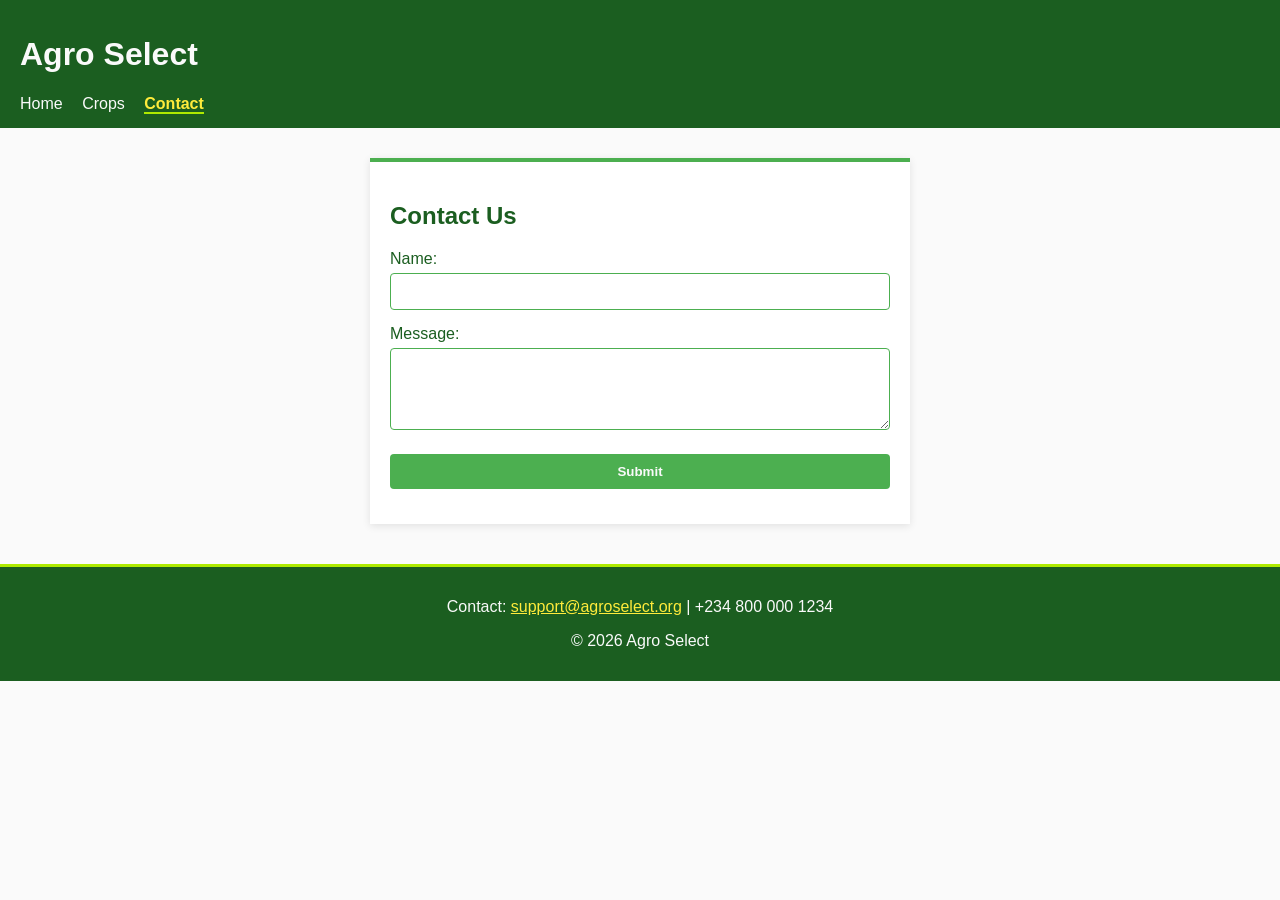
==== index.html @ be763e2f "Add AgroSelect contact page" ====
<!DOCTYPE html>
<html lang="en">
<head>
  <meta charset="UTF-8">
  <meta name="viewport" content="width=device-width, initial-scale=1.0">
  <title>Contact - Agro Select</title>
  <style>
    body {
      font-family: sans-serif;
      margin: 0;
      padding: 0;
      background-color: #FAFAFA;
      color: #1B5E20;
    }
    
    /* Header Shell */
    header {
      background-color: #1B5E20;
      color: #FAFAFA;
      padding: 15px 20px;
    }
    nav a {
      color: #FAFAFA;
      margin-right: 15px;
      text-decoration: none;
    }
    nav a.active {
      color: #FFEB3B;
      font-weight: bold;
      border-bottom: 2px solid #AEEA00;
    }

    /* Content Area */
    main {
      padding: 20px;
      max-width: 500px;
      margin: 30px auto;
      background-color: #ffffff;
      border-top: 4px solid #4CAF50;
      box-shadow: 0 2px 8px rgba(0,0,0,0.1);
    }
    h2 {
      color: #1B5E20;
    }
    input, textarea, button {
      width: 100%;
      margin-top: 5px;
      margin-bottom: 15px;
      padding: 10px;
      box-sizing: border-box;
      border: 1px solid #4CAF50;
      border-radius: 4px;
    }
    button {
      background-color: #4CAF50;
      color: #FAFAFA;
      font-weight: bold;
      border: none;
      cursor: pointer;
    }
    button:hover {
      background-color: #AEEA00;
      color: #1B5E20;
    }

    /* Footer Shell */
    footer {
      background-color: #1B5E20;
      color: #FAFAFA;
      text-align: center;
      padding: 15px;
      margin-top: 40px;
      border-top: 3px solid #AEEA00;
    }
    footer a {
      color: #FFEB3B;
    }
  </style>
</head>
<body>

  <!-- Shared Header Shell -->
  <header>
    <h1>Agro Select</h1>
    <nav>
      <a href="index.html">Home</a>
      <a href="crops.html">Crops</a>
      <a href="contact.html" class="active">Contact</a>
    </nav>
  </header>

  <!-- Contact Page Content -->
  <main>
    <h2>Contact Us</h2>
    <form>
      <label for="name">Name:</label>
      <input type="text" id="name" required>

      <label for="message">Message:</label>
      <textarea id="message" rows="4" required></textarea>

      <button type="submit">Submit</button>
    </form>
  </main>

  <!-- Shared Footer Shell -->
  <footer>
    <p>Contact: <a href="mailto:support@agroselect.org">support@agroselect.org</a> | +234 800 000 1234</p>
    <p>&copy; 2026 Agro Select</p>
  </footer>

</body>
</html>
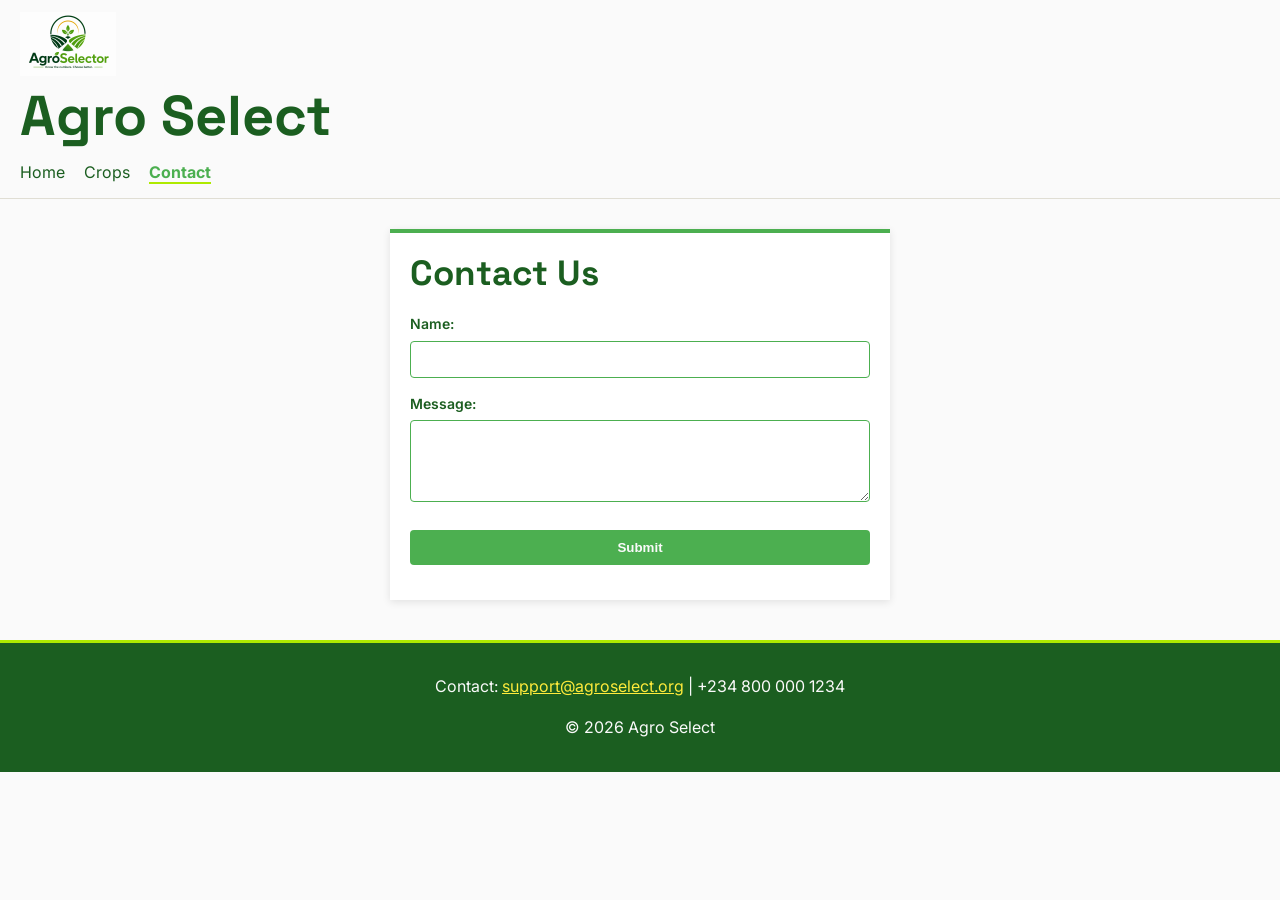
==== commit 33ac1514: "Apply AgroSelect brand system Update the index and crop details pages with the approved palette, typ" ====
--- a/index.html
+++ b/index.html
@@ -4,30 +4,56 @@
   <meta charset="UTF-8">
   <meta name="viewport" content="width=device-width, initial-scale=1.0">
   <title>Contact - Agro Select</title>
+    <link rel="preconnect" href="https://fonts.googleapis.com">
+    <link rel="preconnect" href="https://fonts.gstatic.com" crossorigin>
+    <link href="https://fonts.googleapis.com/css2?family=Inter:wght@400;500;600;700&family=Space+Grotesk:wght@500;600;700&display=swap" rel="stylesheet">
   <style>
+      :root {
+        --deep-green: #1B5E20;
+        --mid-green: #4CAF50;
+        --lime: #AEEA00;
+        --yellow: #FFEB3B;
+        --paper: #FAFAFA;
+        --ink: #14150F;
+        --muted: #5F6158;
+      }
+
+      * {
+        box-sizing: border-box;
+      }
+
     body {
-      font-family: sans-serif;
+        font-family: 'Inter', sans-serif;
       margin: 0;
       padding: 0;
-      background-color: #FAFAFA;
-      color: #1B5E20;
+        background-color: var(--paper);
+        color: var(--ink);
+        line-height: 1.6;
     }
     
     /* Header Shell */
     header {
-      background-color: #1B5E20;
-      color: #FAFAFA;
-      padding: 15px 20px;
+      background-color: var(--paper);
+      border-bottom: 1px solid #E0DED4;
+      padding: 12px 20px;
+     }
+     header h1 {
+      color: var(--deep-green);
+      font-family: 'Space Grotesk', sans-serif;
+      font-size: 56px;
+      line-height: 1.15;
+      margin: 0 0 12px;
     }
     nav a {
-      color: #FAFAFA;
+      color: var(--deep-green);
+      font-size: 16px;
       margin-right: 15px;
       text-decoration: none;
     }
     nav a.active {
-      color: #FFEB3B;
+      color: var(--mid-green);
       font-weight: bold;
-      border-bottom: 2px solid #AEEA00;
+      border-bottom: 2px solid var(--lime);
     }
 
     /* Content Area */
@@ -36,55 +62,84 @@
       max-width: 500px;
       margin: 30px auto;
       background-color: #ffffff;
-      border-top: 4px solid #4CAF50;
+        border-top: 4px solid var(--mid-green);
       box-shadow: 0 2px 8px rgba(0,0,0,0.1);
     }
     h2 {
-      color: #1B5E20;
+        color: var(--deep-green);
+        font-family: 'Space Grotesk', sans-serif;
+        font-size: 35px;
+        line-height: 1.15;
+        margin: 0 0 20px;
     }
-    input, textarea, button {
+      label {
+        color: var(--deep-green);
+        display: block;
+        font-size: 14px;
+        font-weight: 600;
+      }
+      input, textarea, button {
       width: 100%;
       margin-top: 5px;
       margin-bottom: 15px;
       padding: 10px;
       box-sizing: border-box;
-      border: 1px solid #4CAF50;
+        border: 1px solid var(--mid-green);
       border-radius: 4px;
     }
     button {
-      background-color: #4CAF50;
-      color: #FAFAFA;
+        background-color: var(--mid-green);
+        color: var(--paper);
       font-weight: bold;
       border: none;
       cursor: pointer;
     }
     button:hover {
-      background-color: #AEEA00;
-      color: #1B5E20;
+        background-color: var(--lime);
+        color: var(--deep-green);
     }
 
     /* Footer Shell */
     footer {
-      background-color: #1B5E20;
-      color: #FAFAFA;
+        background-color: var(--deep-green);
+        color: var(--paper);
       text-align: center;
       padding: 15px;
       margin-top: 40px;
-      border-top: 3px solid #AEEA00;
+        border-top: 3px solid var(--lime);
     }
     footer a {
-      color: #FFEB3B;
+        color: var(--yellow);
     }
+
+      .brand-mark {
+        display: block;
+        height: 64px;
+        margin-bottom: 8px;
+        object-fit: contain;
+        object-position: left center;
+        width: 140px;
+      }
+
+      @media (max-width: 480px) {
+        header h1 {
+          font-size: 40px;
+        }
+        h2 {
+          font-size: 30px;
+        }
+      }
   </style>
 </head>
 <body>
 
   <!-- Shared Header Shell -->
   <header>
+      <img class="brand-mark" src="logo.png" alt="AgroSelect">
     <h1>Agro Select</h1>
     <nav>
       <a href="index.html">Home</a>
-      <a href="crops.html">Crops</a>
+      <a href="agroselector-crop-details.html">Crops</a>
       <a href="contact.html" class="active">Contact</a>
     </nav>
   </header>
